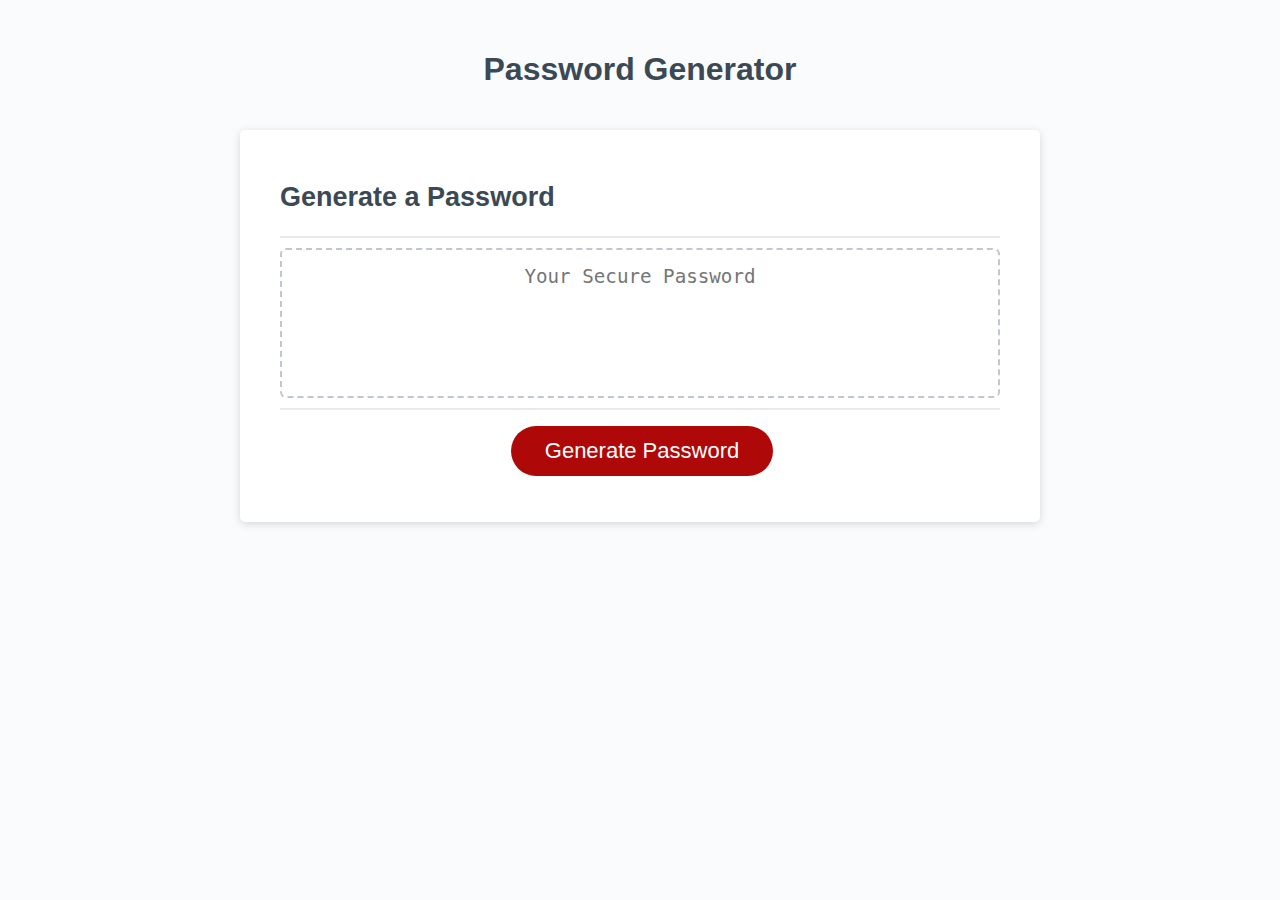
==== Develop/index.html @ 813b60b0 "adding initial files" ====
<!DOCTYPE html>
<html lang="en">
  <head>
    <meta charset="UTF-8" />
    <meta name="viewport" content="width=device-width, initial-scale=1.0" />
    <meta http-equiv="X-UA-Compatible" content="ie=edge" />
    <title>Password Generator</title>
    <link rel="stylesheet" href="style.css" />
  </head>
  <body>
    <div class="wrapper">
      <header>
        <h1>Password Generator</h1>
      </header>
      <div class="card">
        <div class="card-header">
          <h2>Generate a Password</h2>
        </div>
        <div class="card-body">
          <textarea
            readonly
            id="password"
            placeholder="Your Secure Password"
            aria-label="Generated Password"
          ></textarea>
        </div>
        <div class="card-footer">
          <button id="generate" class="btn">Generate Password</button>
        </div>
      </div>
    </div>
    <script src="script.js"></script>
  </body>
</html>
---- Develop/style.css ----
*,
*::before,
*::after {
  box-sizing: border-box;
}

html,
body,
.wrapper {
  height: 100%;
  margin: 0;
  padding: 0;
}

body {
  font-family: sans-serif;
  background-color: #f9fbfd;
}

.wrapper {
  padding-top: 30px;
  padding-left: 20px;
  padding-right: 20px;
}

header {
  text-align: center;
  padding: 20px;
  padding-top: 0px;
  color: hsl(206, 17%, 28%);
}

.card {
  background-color: hsl(0, 0%, 100%);
  border-radius: 5px;
  border-width: 1px;
  box-shadow: rgba(0, 0, 0, 0.15) 0px 2px 8px 0px;
  color: hsl(206, 17%, 28%);
  font-size: 18px;
  margin: 0 auto;
  max-width: 800px;
  padding: 30px 40px;
}

.card-header::after {
  content: " ";
  display: block;
  width: 100%;
  background: #e7e9eb;
  height: 2px;
}

.card-body {
  min-height: 100px;
}

.card-footer {
  text-align: center;
}

.card-footer::before {
  content: " ";
  display: block;
  width: 100%;
  background: #e7e9eb;
  height: 2px;
}

.card-footer::after {
  content: " ";
  display: block;
  clear: both;
}

.btn {
  border: none;
  background-color: hsl(360, 91%, 36%);
  border-radius: 25px;
  box-shadow: rgba(0, 0, 0, 0.1) 0px 1px 6px 0px rgba(0, 0, 0, 0.2) 0px 1px 1px
    0px;
  color: hsl(0, 0%, 100%);
  display: inline-block;
  font-size: 22px;
  line-height: 22px;
  margin: 16px 16px 16px 20px;
  padding: 14px 34px;
  text-align: center;
  cursor: pointer;
}

button[disabled] {
  cursor: default;
  background: #c0c7cf;
}

.float-right {
  float: right;
}

#password {
  -webkit-appearance: none;
  -moz-appearance: none;
  appearance: none;
  border: none;
  display: block;
  width: 100%;
  padding-top: 15px;
  padding-left: 15px;
  padding-right: 15px;
  padding-bottom: 85px;
  font-size: 1.2rem;
  text-align: center;
  margin-top: 10px;
  margin-bottom: 10px;
  border: 2px dashed #c0c7cf;
  border-radius: 6px;
  resize: none;
  overflow: hidden;
}

@media (max-width: 690px) {
  .btn {
    font-size: 1rem;
    margin: 16px 0px 0px 0px;
    padding: 10px 15px;
  }

  #password {
    font-size: 1rem;
  }
}

@media (max-width: 500px) {
  .btn {
    font-size: 0.8rem;
  }
}
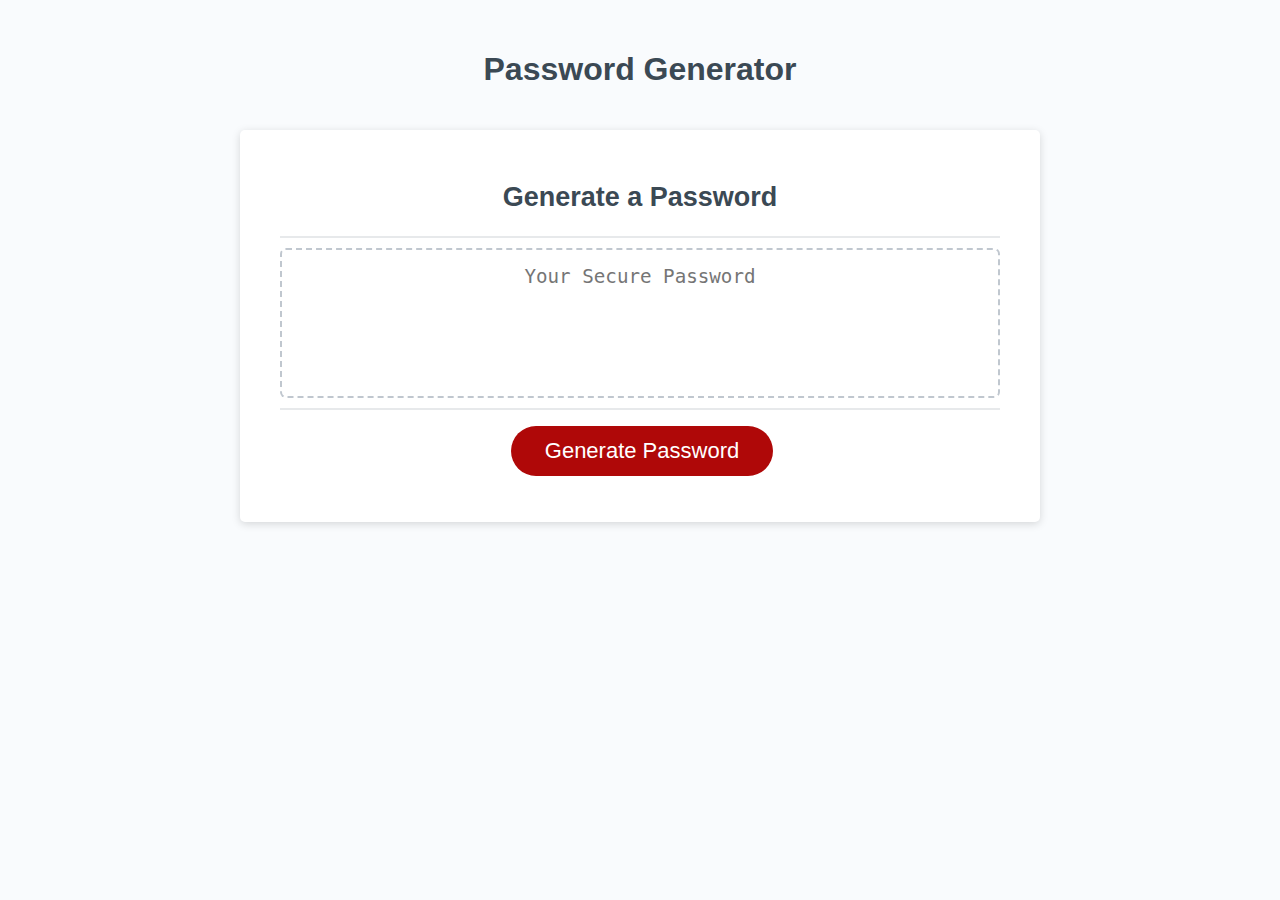
==== commit 821975c0: "new logic for flagging conditions on password options" ====
--- a/Develop/index.html
+++ b/Develop/index.html
@@ -25,10 +25,11 @@
           ></textarea>
         </div>
         <div class="card-footer">
-          <button id="generate" class="btn">Generate Password</button>
+          <a href="./formafter.html">
+            <button id="form-after" class="btn">Generate Password</button>
+          </a>  
         </div>
       </div>
     </div>
-    <script src="script.js"></script>
   </body>
 </html>
--- a/Develop/style.css
+++ b/Develop/style.css
@@ -42,6 +42,10 @@
   padding: 30px 40px;
 }
 
+.card-header h2 {
+  text-align: center;
+}
+
 .card-header::after {
   content: " ";
   display: block;
@@ -70,6 +74,26 @@
   content: " ";
   display: block;
   clear: both;
+}
+
+#options {
+  background-color: #F9FBFD;
+  border-radius: 5px;
+  padding: 10px;
+}
+
+label, input {
+  display: inline-block;
+}
+
+label {
+  width: 30%;
+  text-align: right;
+}
+
+label+input{
+  width: 30%;
+  margin: 0 30% 0 4%;
 }
 
 .btn {
